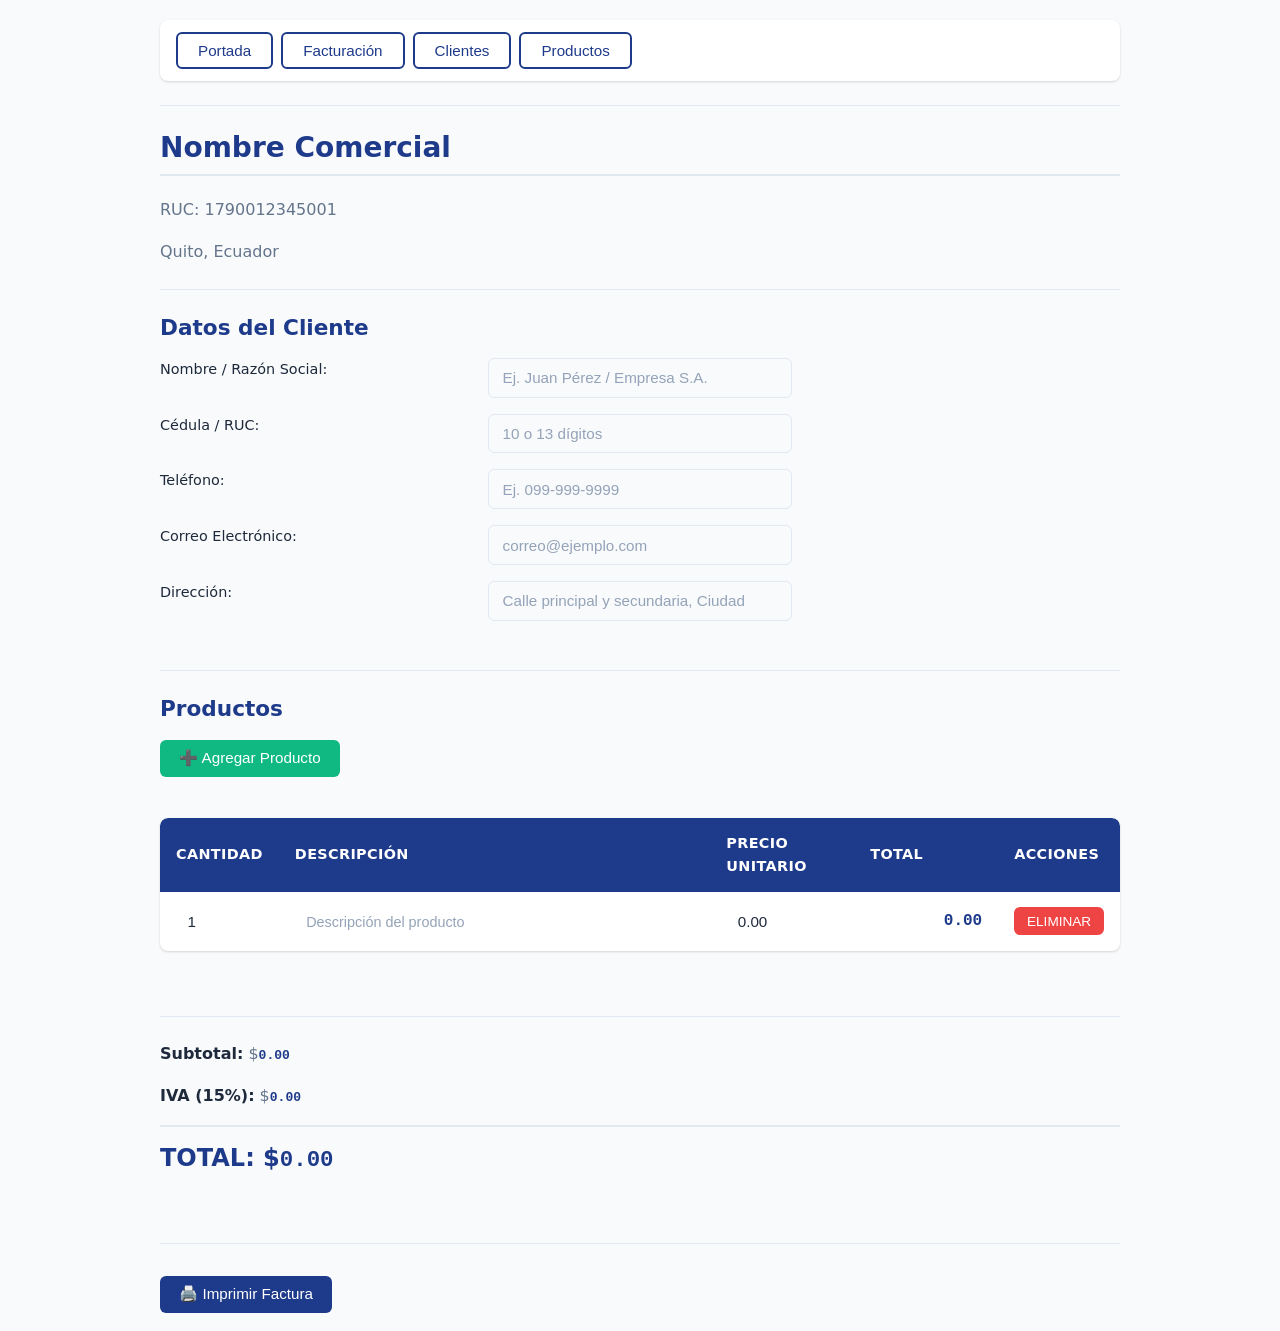
==== lab/facturacion.html @ 4969eb06 "first commit" ====
<!-- facturacion.html -->
<!DOCTYPE html>
<html lang="es">
  <head>
    <meta charset="UTF-8">
      <title>Factura Comercial</title>
      <link rel="stylesheet" href="styles.css">
  </head>
    <body>
        <!-- Este menú se repite en todas las páginas para poder movernos entre ellas -->
        <nav>
            <a href="index.html"><button>Portada</button></a>
            <a href="facturacion.html"><button>Facturación</button></a>
            <a href="clientes.html"><button>Clientes</button></a>
            <a href="productos.html"><button>Productos</button></a>
        </nav>
        <hr> <!-- Línea divisoria -->

        <!-- ==================== ENCABEZADO ==================== -->
        <h1>Nombre Comercial</h1>
        <p>RUC: 1790012345001</p>
        <p>Quito, Ecuador</p>
        <hr><!-- hr dibuja una línea horizontal para separar secciones -->
        
        <!-- ==================== DATOS DEL CLIENTE ==================== -->
        <h2>Datos del Cliente</h2>
        <form id="formularioCliente"> <!-- form es un formulario (donde el usuario escribe datos) -->
            
            <!-- Campo: Nombre del cliente -->
            <label>Nombre / Razón Social: </label>
            <input type="text" id="nombreCliente" placeholder="Ej. Juan Pérez / Empresa S.A.">
            <br> <!-- br es un salto de línea (como dar "Enter") -->
            
            <!-- Campo: Cédula o RUC -->
            <label>Cédula / RUC: </label>
            <input type="text" id="cedulaCliente" placeholder="10 o 13 dígitos" maxlength="13">
            <br>

            <!-- Campo: Teléfono -->
            <label>Teléfono: </label>
            <input type="tel" id="telefonoCliente" placeholder="Ej. 099-999-9999">
            <br>

            <!-- Campo: E-mail -->
            <label>Correo Electrónico: </label>
            <input type="email" id="emailCliente" placeholder="correo@ejemplo.com">
            <br>

            <!-- Campo: Dirección -->
            <label>Dirección: </label>
            <input type="text" id="direccionCliente" placeholder="Calle principal y secundaria, Ciudad">

        </form>  
        <br>
        <hr> <!-- Otra línea separadora -->
        
        <!-- ==================== TABLA DE PRODUCTOS ==================== -->
        <h2>Productos</h2>
        <button type="button" onclick="agregarProducto()">
            ➕ Agregar Producto
        </button>
        <br><br>

        <table>
            <thead>
                <tr>
                    <th>Cantidad</th>
                    <th>Descripción</th>
                    <th>Precio Unitario</th>
                    <th>Total</th>
                    <th>Acciones</th>
                </tr>
            </thead>
            <tbody id="cuerpoTabla">
                <tr id="fila-1">
                    <td><input type="number" id="cantidad-1" value="1" oninput="calcularTotal()" placeholder="0"></td>
                    <td><input type="text" placeholder=" Descripción del producto "></td>
                    <td><input type="number" id="precio-1" oninput="calcularTotal()" placeholder="0.00"></td>
                    <td><span id="total-fila-1">0.00</span></td>
                    <td>
                        <button type="button" onclick="eliminarFila('fila-1')">ELIMINAR</button>
                    </td>
                </tr>
            </tbody>
        </table>
        <br>

        <!-- ==================== SECCIÓN DE TOTALES ==================== -->
        <hr>
        <p>
            <strong>Subtotal:</strong> $<span id="subtotal">0.00</span>
        </p>
        <p>
            <strong>IVA (15%):</strong> $<span id="iva">0.00</span>
        </p>
        <h3>
            TOTAL: $<span id="totalFinal">0.00</span>
        </h3>
        <br>
        <hr>

        <!-- ==================== BOTÓN DE IMPRIMIR ==================== -->
        <button onclick="imprimirFactura()">🖨️ Imprimir Factura</button>
        <br>

        <script src="script.js"></script>

    </body>
</html>
---- lab/styles.css ----
/* ============================================================
   SYSTEM STYLES - SISTEMA DE FACTURACIÓN COMERCIAL (ECUADOR)
   Diseñado con CSS3 Moderno - Enfoque Corporativo y Profesional
   ============================================================ */

/* ============================================================
   1. VARIABLES CSS Y CONFIGURACIÓN GLOBAL
   ============================================================ */
:root {
    /* Paleta de Colores Corporativos */
    --color-primario: #1e3a8a;          /* Azul corporativo profundo */
    --color-primario-hover: #172554;    /* Azul más oscuro para hover */
    --color-secundario: #10b981;        /* Verde esmeralda para acciones positivas */
    --color-peligro: #ef4444;           /* Rojo suave para eliminar */
    --color-peligro-hover: #dc2626;     /* Rojo más intenso para hover */
    
    /* Fondos y Superficies */
    --fondo-app: #f8fafc;               /* Gris ultra claro para el fondo general */
    --fondo-contenedor: #ffffff;        /* Blanco puro para tarjetas y contenedores */
    --borde-suave: #e2e8f0;             /* Gris claro para bordes sutiles */
    
    /* Tipografía y Colores de Texto */
    --texto-principal: #1e293b;         /* Gris azulado oscuro para texto principal */
    --texto-secundario: #64748b;        /* Gris medio para texto secundario */
    --texto-blanco: #ffffff;            /* Blanco para texto sobre fondos oscuros */
    --placeholder: #94a3b8;             /* Gris tenue para placeholders */
    
    /* Sombras y Bordes */
    --sombra-suave: 0 1px 3px rgba(0, 0, 0, 0.1), 0 1px 2px rgba(0, 0, 0, 0.06);
    --sombra-elevada: 0 4px 6px -1px rgba(0, 0, 0, 0.1), 0 2px 4px -1px rgba(0, 0, 0, 0.06);
    --border-radius: 8px;               /* Bordes suavizados */
    
    /* Transiciones */
    --transicion-suave: all 0.2s ease-in-out;
}

/* ============================================================
   2. RESET Y ESTILOS BASE
   ============================================================ */
*, *::before, *::after {
    box-sizing: border-box;
    margin: 0;
    padding: 0;
}

body {
    font-family: system-ui, -apple-system, "Segoe UI", Roboto, "Helvetica Neue", Arial, sans-serif;
    background-color: var(--fondo-app);
    color: var(--texto-principal);
    line-height: 1.6;
    max-width: 1000px;
    margin: 0 auto;
    padding: 20px;
    -webkit-font-smoothing: antialiased;
    -moz-osx-font-smoothing: grayscale;
}

/* ============================================================
   3. ENCABEZADOS Y TEXTOS
   ============================================================ */
h1, h2, h3, h4, h5, h6 {
    color: var(--color-primario);
    font-weight: 600;
    line-height: 1.3;
    margin-bottom: 0.75em;
}

h1 {
    font-size: 1.75rem;
    border-bottom: 2px solid var(--borde-suave);
    padding-bottom: 0.5rem;
}

h2 {
    font-size: 1.35rem;
    margin-top: 1.5rem;
}

h3 {
    font-size: 1.15rem;
}

p {
    margin-bottom: 1rem;
    color: var(--texto-secundario);
}

strong {
    color: var(--texto-principal);
    font-weight: 600;
}

em {
    color: var(--texto-secundario);
    font-style: italic;
}

/* ============================================================
   4. LÍNEAS DIVISORIAS (HR) - ESTILO REFINADO
   ============================================================ */
hr {
    border: none;
    border-top: 1px solid var(--borde-suave);
    margin: 1.5rem 0;
    width: 100%;
}

/* ============================================================
   5. MENÚ DE NAVEGACIÓN - BARRA DE HERRAMIENTAS MODERNA
   ============================================================ */
nav {
    background: var(--fondo-contenedor);
    padding: 0.75rem 1rem;
    border-radius: var(--border-radius);
    box-shadow: var(--sombra-suave);
    margin-bottom: 1.5rem;
    display: flex;
    flex-wrap: wrap;
    gap: 0.5rem;
    align-items: center;
}

nav a {
    text-decoration: none;
    display: inline-block;
}

nav button {
    background: transparent;
    color: var(--color-primario);
    border: 2px solid var(--color-primario);
    padding: 0.5rem 1.25rem;
    border-radius: 6px;
    font-weight: 500;
    font-size: 0.95rem;
    cursor: pointer;
    transition: var(--transicion-suave);
}

nav button:hover {
    background: var(--color-primario);
    color: var(--texto-blanco);
    transform: translateY(-1px);
    box-shadow: var(--sombra-suave);
}

nav button:active {
    transform: translateY(0);
}

/* Botón activo (página actual) - se puede añadir clase .active vía JS si se desea */
nav button.active,
nav a[href*="index.html"] button:where([href*="index.html"]:not(:hover)) {
    background: var(--color-primario);
    color: var(--texto-blanco);
}

/* ============================================================
   6. ENCABEZADO PRINCIPAL (HEADER)
   ============================================================ */
header {
    background: var(--fondo-contenedor);
    padding: 1.5rem;
    border-radius: var(--border-radius);
    box-shadow: var(--sombra-suave);
    margin-bottom: 1.5rem;
    text-align: center;
}

header h1 {
    border: none;
    margin-bottom: 0.5rem;
    font-size: 1.5rem;
}

header h3 {
    color: var(--texto-secundario);
    font-weight: 400;
    margin: 0.25rem 0;
}

header p {
    margin: 0;
    font-size: 0.95rem;
}

/* ============================================================
   7. CONTENIDO PRINCIPAL (MAIN)
   ============================================================ */
main {
    background: var(--fondo-contenedor);
    padding: 1.5rem;
    border-radius: var(--border-radius);
    box-shadow: var(--sombra-suave);
    margin-bottom: 1.5rem;
}

main ul {
    list-style: none;
    padding-left: 0;
}

main li {
    padding: 0.5rem 0;
    border-bottom: 1px dashed var(--borde-suave);
    color: var(--texto-secundario);
}

main li:last-child {
    border-bottom: none;
}

main li strong {
    color: var(--color-primario);
}

/* ============================================================
   8. FORMULARIO DE CLIENTES - DISEÑO GRID LIMPIO
   ============================================================ */
#formularioCliente {
    display: grid;
    grid-template-columns: repeat(auto-fit, minmax(280px, 1fr));
    gap: 1rem 1.5rem;
    margin-top: 1rem;
}

#formularioCliente label {
    font-weight: 500;
    color: var(--texto-principal);
    font-size: 0.9rem;
    display: block;
    margin-bottom: 0.35rem;
}

#formularioCliente input {
    width: 100%;
    padding: 0.65rem 0.85rem;
    border: 1px solid var(--borde-suave);
    border-radius: 6px;
    font-size: 0.95rem;
    color: var(--texto-principal);
    background: var(--fondo-app);
    transition: var(--transicion-suave);
}

#formularioCliente input::placeholder {
    color: var(--placeholder);
    opacity: 1;
}

#formularioCliente input:hover {
    border-color: var(--color-primario);
}

#formularioCliente input:focus {
    outline: none;
    border-color: var(--color-primario);
    background: var(--fondo-contenedor);
    box-shadow: 0 0 0 3px rgba(37, 99, 235, 0.15);
}

/* ============================================================
   9. BOTONES DE ACCIÓN (AGREGAR, ELIMINAR, IMPRIMIR)
   ============================================================ */
button[type="button"],
button[onclick] {
    padding: 0.6rem 1.2rem;
    border: none;
    border-radius: 6px;
    font-weight: 500;
    font-size: 0.95rem;
    cursor: pointer;
    transition: var(--transicion-suave);
    display: inline-flex;
    align-items: center;
    gap: 0.4rem;
}

/* Botón primario - Agregar Producto */
button[onclick*="agregarProducto"] {
    background: var(--color-secundario);
    color: var(--texto-blanco);
}

button[onclick*="agregarProducto"]:hover {
    background: #059669;
    transform: translateY(-1px);
    box-shadow: var(--sombra-suave);
}

/* Botón de peligro - Eliminar */
button[onclick*="eliminar"] {
    background: var(--color-peligro);
    color: var(--texto-blanco);
    padding: 0.4rem 0.8rem;
    font-size: 0.85rem;
}

button[onclick*="eliminar"]:hover {
    background: var(--color-peligro-hover);
}

/* Botón de imprimir */
button[onclick*="imprimirFactura"] {
    background: var(--color-primario);
    color: var(--texto-blanco);
    margin-top: 0.5rem;
}

button[onclick*="imprimirFactura"]:hover {
    background: var(--color-primario-hover);
    transform: translateY(-1px);
    box-shadow: var(--sombra-suave);
}

/* ============================================================
   10. TABLA DE PRODUCTOS - DISEÑO PROFESIONAL
   ============================================================ */
table {
    width: 100%;
    border-collapse: collapse;
    margin: 1rem 0;
    background: var(--fondo-contenedor);
    border-radius: var(--border-radius);
    overflow: hidden;
    box-shadow: var(--sombra-suave);
}

thead {
    background: var(--color-primario);
    color: var(--texto-blanco);
}

th {
    padding: 0.85rem 1rem;
    text-align: left;
    font-weight: 600;
    font-size: 0.9rem;
    text-transform: uppercase;
    letter-spacing: 0.025em;
}

th:first-child {
    border-top-left-radius: var(--border-radius);
}

th:last-child {
    border-top-right-radius: var(--border-radius);
}

tbody tr {
    border-bottom: 1px solid var(--borde-suave);
    transition: background-color 0.15s ease;
}

/* Zebra striping sutil */
tbody tr:nth-of-type(even) {
    background-color: rgba(248, 250, 252, 0.5);
}

tbody tr:hover {
    background-color: rgba(37, 99, 235, 0.04);
}

tbody tr:last-child {
    border-bottom: none;
}

td {
    padding: 0.75rem 1rem;
    vertical-align: middle;
    color: var(--texto-principal);
    font-size: 0.95rem;
}

/* Inputs integrados dentro de la tabla - sin bordes visibles */
td input {
    width: 100%;
    padding: 0.5rem 0.65rem;
    border: 1px solid transparent;
    border-radius: 4px;
    background: transparent;
    font-size: 0.95rem;
    color: var(--texto-principal);
    transition: var(--transicion-suave);
}

td input::placeholder {
    color: var(--placeholder);
    font-size: 0.9rem;
}

td input:hover {
    border-color: var(--borde-suave);
    background: var(--fondo-app);
}

td input:focus {
    outline: none;
    border-color: var(--color-primario);
    background: var(--fondo-contenedor);
    box-shadow: 0 0 0 2px rgba(37, 99, 235, 0.1);
}

/* Celdas de texto total (span) */
td span[id^="total-fila"] {
    font-weight: 600;
    color: var(--color-primario);
    font-family: monospace;
    font-size: 1rem;
}

/* Celda de acciones */
td:last-child {
    text-align: center;
    min-width: 120px;
}

/* Columnas con ancho específico */
tbody td:nth-child(1) { /* Cantidad */
    width: 10%;
    text-align: center;
}
tbody td:nth-child(2) { /* Descripción */
    width: 45%;
}
tbody td:nth-child(3) { /* Precio */
    width: 15%;
    text-align: right;
}
tbody td:nth-child(4) { /* Total fila */
    width: 15%;
    text-align: right;
}

/* ============================================================
   11. SECCIÓN DE TOTALES - ALINEACIÓN DERECHA Y DESTACADO
   ============================================================ */
main > p strong,
main h3 strong {
    color: var(--texto-principal);
}

/* Contenedor para alinear totales a la derecha */
main > p[id^="subtotal"],
main > p[id^="iva"],
main > h3 {
    text-align: right;
    margin: 0.25rem 0;
    padding: 0.25rem 0;
}

#subtotal,
#iva,
#totalFinal {
    font-family: monospace;
    font-weight: 700;
    color: var(--color-primario);
}

/* TOTAL FINAL destacado */
h3 {
    margin-top: 1rem !important;
    font-size: 1.5rem !important;
    color: var(--color-primario) !important;
    border-top: 2px solid var(--borde-suave);
    padding-top: 1rem;
}

h3 #totalFinal {
    font-size: 1.4rem;
    color: var(--color-primario);
}

/* ============================================================
   12. PIE DE PÁGINA (FOOTER)
   ============================================================ */
footer {
    text-align: center;
    padding: 1.5rem;
    color: var(--texto-secundario);
    font-size: 0.9rem;
    border-top: 1px solid var(--borde-suave);
    margin-top: 2rem;
}

/* ============================================================
   13. UTILIDADES Y DETALLES ADICIONALES
   ============================================================ */
/* Aviso informativo */
main p em {
    display: block;
    padding: 0.75rem 1rem;
    background: rgba(59, 130, 246, 0.1);
    border-left: 4px solid #3b82f6;
    border-radius: 0 6px 6px 0;
    margin-top: 1rem;
}

/* Responsive básico para móviles */
@media (max-width: 768px) {
    body {
        padding: 12px;
    }
    
    nav {
        flex-direction: column;
        align-items: stretch;
    }
    
    nav button {
        width: 100%;
        justify-content: center;
    }
    
    #formularioCliente {
        grid-template-columns: 1fr;
    }
    
    /* Tabla con scroll horizontal en móviles */
    .table-container {
        overflow-x: auto;
        -webkit-overflow-scrolling: touch;
    }
    
    table {
        font-size: 0.9rem;
    }
    
    th, td {
        padding: 0.6rem 0.75rem;
    }
    
    /* Totales centrados en móvil */
    main > p[id^="subtotal"],
    main > p[id^="iva"],
    main > h3 {
        text-align: center;
    }
}

/* ============================================================
   14. REGLAS DE IMPRESIÓN - @media print (CRÍTICO)
   ============================================================ */
@media print {
    /* Reset de estilos para impresión limpia */
    body {
        background: #ffffff !important;
        color: #000000 !important;
        max-width: none !important;
        margin: 0 !important;
        padding: 0 !important;
        font-size: 11pt;
        line-height: 1.4;
    }
    
    /* OCULTAR elementos de navegación y controles */
    nav,
    button,
    [onclick*="agregarProducto"],
    [onclick*="eliminar"],
    [onclick*="imprimirFactura"],
    footer {
        display: none !important;
    }
    
    /* Ajustar contenedores para papel */
    header, main {
        box-shadow: none !important;
        border: none !important;
        padding: 0 !important;
        margin: 0 !important;
        background: transparent !important;
        border-radius: 0 !important;
    }
    
    /* Encabezado de factura optimizado para impresión */
    header h1 {
        font-size: 18pt;
        border-bottom: 2px solid #000;
        padding-bottom: 8pt;
        margin-bottom: 8pt;
        color: #000 !important;
    }
    
    header h3,
    header p {
        color: #333 !important;
        font-size: 10pt;
        margin: 2pt 0;
    }
    
    /* Formulario: mostrar solo datos, sin estilos de input */
    #formularioCliente {
        display: grid;
        grid-template-columns: 1fr 1fr;
        gap: 4pt 20pt;
        margin: 10pt 0;
    }
    
    #formularioCliente label {
        font-weight: bold;
        color: #000;
        font-size: 9pt;
    }
    
    #formularioCliente input {
        border: none !important;
        background: transparent !important;
        padding: 0 !important;
        color: #000 !important;
        font-size: 10pt;
    }
    
    /* Tabla optimizada para impresión */
    table {
        width: 100% !important;
        border-collapse: collapse;
        margin: 15pt 0;
        box-shadow: none !important;
    }
    
    thead {
        background: #f1f5f9 !important;
        color: #000 !important;
        -webkit-print-color-adjust: exact;
        print-color-adjust: exact;
    }
    
    th {
        border-bottom: 2px solid #000;
        padding: 6pt 8pt;
        font-size: 9pt;
        color: #000 !important;
    }
    
    tbody tr {
        border-bottom: 1px solid #ccc;
    }
    
    td {
        padding: 5pt 8pt;
        border: none;
        color: #000 !important;
    }
    
    td input {
        border: none !important;
        background: transparent !important;
        padding: 0 !important;
        color: #000 !important;
    }
    
    /* Totales: alineación derecha y destacados */
    main > p,
    main h3 {
        text-align: right !important;
        margin: 3pt 0;
        padding: 0;
    }
    
    #subtotal,
    #iva,
    #totalFinal {
        color: #000 !important;
        font-weight: bold;
        font-family: monospace;
    }
    
    h3 {
        font-size: 14pt !important;
        margin-top: 10pt !important;
        border-top: 2px solid #000;
        padding-top: 8pt;
    }
    
    /* Evitar saltos de página incómodos */
    h1, h2, h3 {
        page-break-after: avoid;
    }
    
    table {
        page-break-inside: avoid;
    }
    
    tr {
        page-break-inside: avoid;
        page-break-after: auto;
    }
    
    /* Asegurar que los colores se impriman correctamente */
    * {
        -webkit-print-color-adjust: exact !important;
        print-color-adjust: exact !important;
    }
    
    /* Márgenes de página estándar */
    @page {
        margin: 1.5cm 1cm;
        size: A4;
    }
}
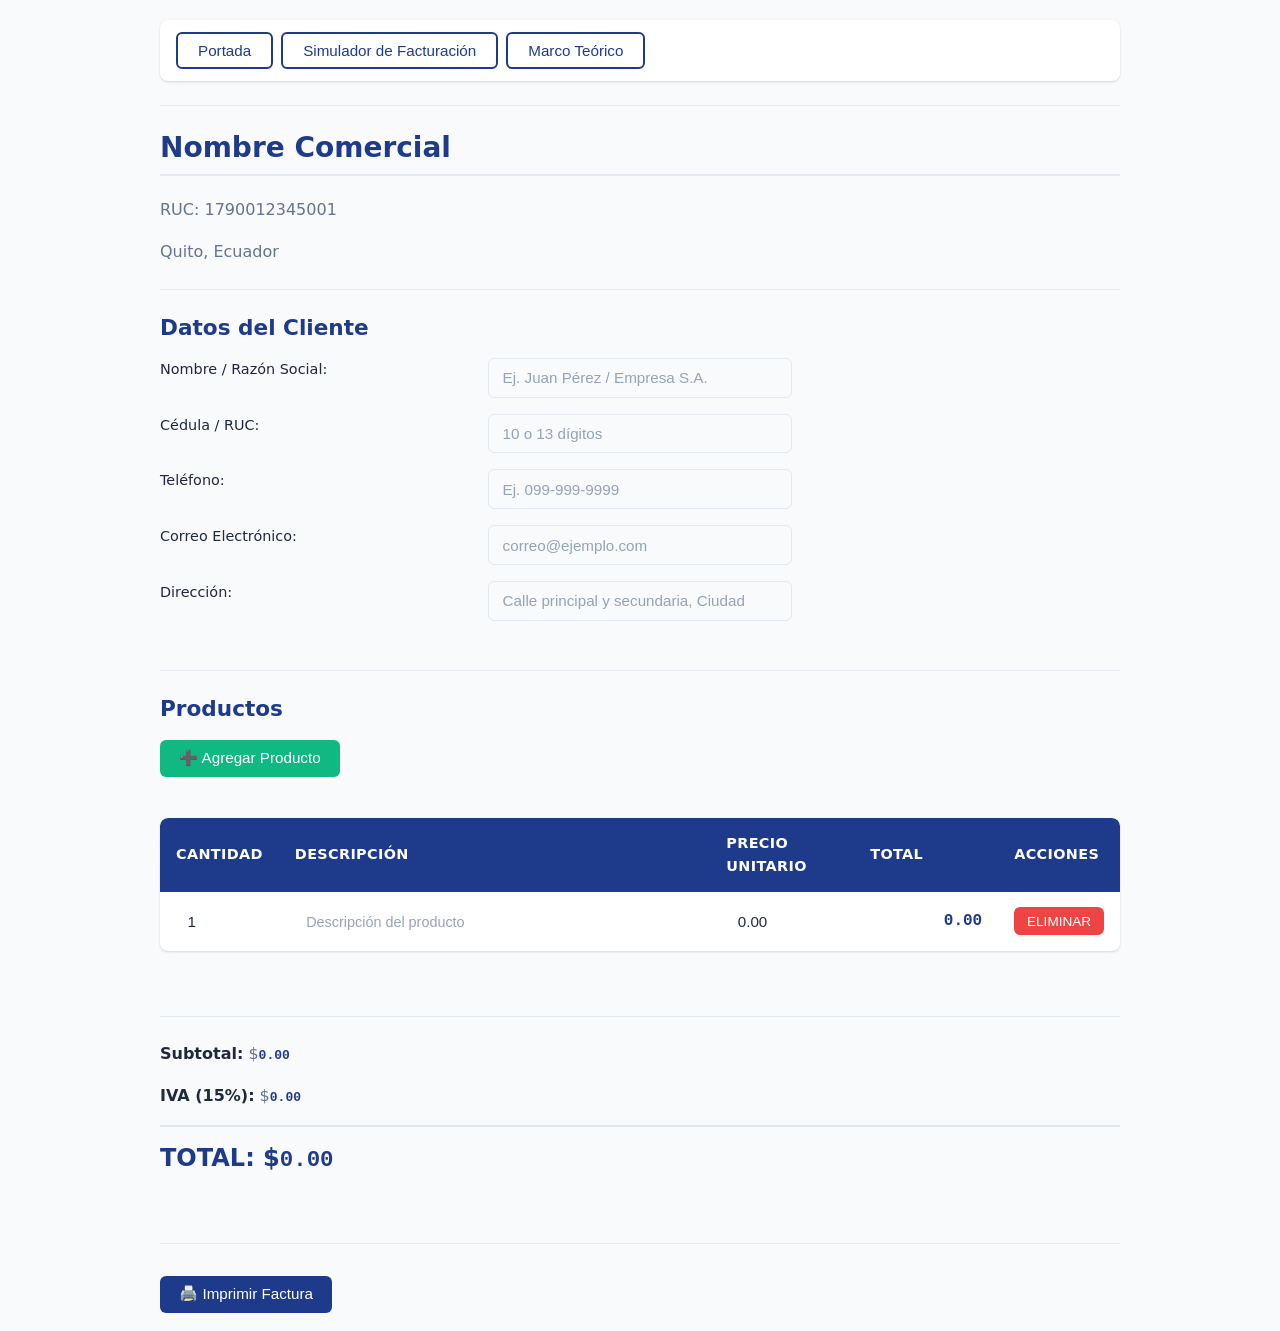
==== commit b2ef5a86: "feat: add theoretical framework section with native accordion dropdowns" ====
--- a/lab/facturacion.html
+++ b/lab/facturacion.html
@@ -10,9 +10,8 @@
         <!-- Este menú se repite en todas las páginas para poder movernos entre ellas -->
         <nav>
             <a href="index.html"><button>Portada</button></a>
-            <a href="facturacion.html"><button>Facturación</button></a>
-            <a href="clientes.html"><button>Clientes</button></a>
-            <a href="productos.html"><button>Productos</button></a>
+            <a href="facturacion.html"><button>Simulador de Facturación</button></a>
+            <a href="marcoTeorico.html"><button>Marco Teórico</button></a>
         </nav>
         <hr> <!-- Línea divisoria -->
 
@@ -72,15 +71,7 @@
                 </tr>
             </thead>
             <tbody id="cuerpoTabla">
-                <tr id="fila-1">
-                    <td><input type="number" id="cantidad-1" value="1" oninput="calcularTotal()" placeholder="0"></td>
-                    <td><input type="text" placeholder=" Descripción del producto "></td>
-                    <td><input type="number" id="precio-1" oninput="calcularTotal()" placeholder="0.00"></td>
-                    <td><span id="total-fila-1">0.00</span></td>
-                    <td>
-                        <button type="button" onclick="eliminarFila('fila-1')">ELIMINAR</button>
-                    </td>
-                </tr>
+                <!-- Tabla dinámica -->
             </tbody>
         </table>
         <br>
--- a/lab/styles.css
+++ b/lab/styles.css
@@ -699,4 +699,137 @@
         margin: 1.5cm 1cm;
         size: A4;
     }
+}
+
+/* ============================================================
+   15. SECCIÓN ESPECÍFICA: MARCO TEÓRICO (DESPLEGABLES)
+   ============================================================ */
+
+/* Contenedor del Tema Principal (<details>) */
+.tema-principal {
+    background: var(--fondo-contenedor);
+    border: 1px solid var(--borde-suave);
+    border-radius: var(--border-radius);
+    box-shadow: var(--sombra-suave);
+    margin-bottom: 1.5rem;
+    padding: 0.5rem;
+    transition: var(--transicion-suave);
+}
+
+/* Cambia sutilmente el borde al abrir el tema principal */
+.tema-principal[open] {
+    border-color: var(--color-primario);
+    box-shadow: var(--sombra-elevada);
+}
+
+/* Título del Tema Principal (<summary>) */
+.tema-principal > summary {
+    font-size: 1.25rem;
+    font-weight: 600;
+    color: var(--color-primario);
+    padding: 0.75rem 1rem;
+    cursor: pointer;
+    list-style: none; /* Quita la flecha nativa en algunos navegadores */
+    display: flex;
+    align-items: center;
+    gap: 0.5rem;
+    transition: var(--transicion-suave);
+}
+
+/* Añade un indicador visual personalizado antes del texto */
+.tema-principal > summary::before {
+    content: "📁";
+    font-size: 1.1rem;
+    transition: transform 0.2s ease;
+}
+
+/* Rota el icono si el contenedor está abierto */
+.tema-principal[open] > summary::before {
+    content: "📂";
+    transform: rotate(90deg);
+}
+
+.tema-principal > summary:hover {
+    background-color: rgba(30, 58, 138, 0.04);
+    border-radius: 6px;
+}
+
+/* Bloque contenedor que agrupa los subtemas internos */
+.contenedor-subtemas {
+    padding: 0.5rem 1rem 1rem 1.5rem;
+    border-left: 3px solid var(--borde-suave);
+    margin: 0.5rem 0 0.5rem 1rem;
+    display: flex;
+    flex-direction: column;
+    gap: 0.75rem;
+}
+
+/* Estilos individuales para los Subtemas (Concepto, Características, etc.) */
+.subtema {
+    background: var(--fondo-app);
+    border-radius: 6px;
+    padding: 0.25rem;
+    transition: var(--transicion-suave);
+}
+
+.subtema[open] {
+    background: var(--fondo-contenedor);
+    border: 1px solid var(--borde-suave);
+}
+
+/* Títulos de los subtemas */
+.subtema > summary {
+    font-size: 1rem;
+    font-weight: 600;
+    color: var(--texto-principal);
+    padding: 0.5rem 0.75rem;
+    cursor: pointer;
+    transition: var(--transicion-suave);
+}
+
+.subtema > summary:hover {
+    color: var(--color-primario);
+}
+
+/* Margen adaptativo interno para textos, listas y tablas de los subtemas */
+.subtema p, 
+.subtema ul, 
+.subtema table {
+    margin: 0.75rem 1rem 0.75rem 1.25rem;
+}
+
+/* Pequeño ajuste visual para las listas dentro de la teoría */
+.subtema ul {
+    list-style-type: disc;
+    padding-left: 1.25rem;
+}
+
+.subtema li {
+    border-bottom: none; /* Quita el estilo dashed de la factura */
+    padding: 0.25rem 0;
+}
+
+/* Estilo para las tablas de ejemplos de cálculos dentro del marco teórico */
+.subtema table {
+    border: 1px solid var(--borde-suave);
+    margin-top: 1rem;
+    margin-bottom: 1rem;
+}
+
+.subtema th {
+    background: var(--texto-secundario); /* Color neutro para diferenciarlo de la factura */
+    padding: 0.6rem 1rem;
+}
+
+.subtema tbody tr:hover {
+    background-color: var(--fondo-app);
+}
+
+/* Ocultar el marco teórico por completo al momento de imprimir la factura */
+@media print {
+    .tema-principal,
+    .contenedor-subtemas,
+    .subtema {
+        display: none !important;
+    }
 }
